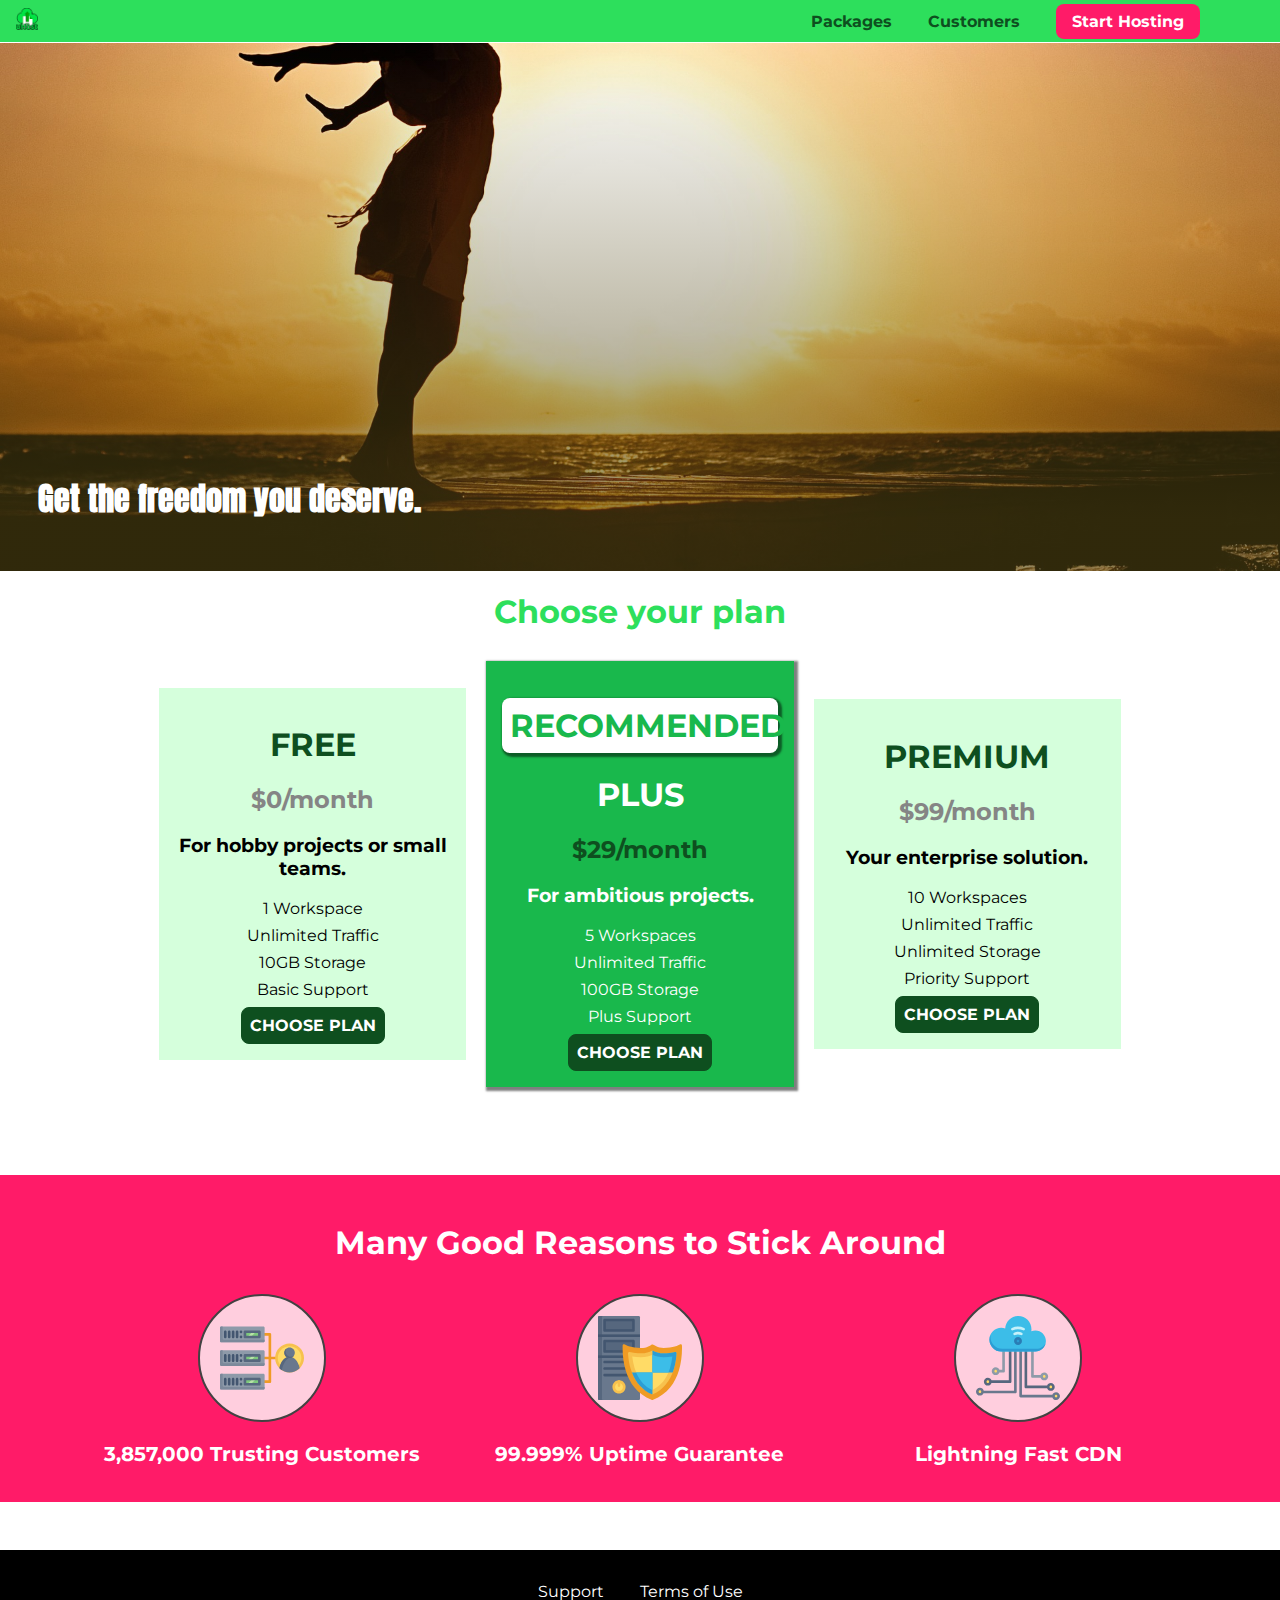
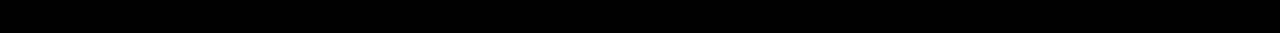
==== index.html @ 193950c3 "Adding & Styling SVGs - The Basics" ====
<!DOCTYPE html>
<html lang="en">

<head>
    <meta charset="UTF-8">
    <meta http-equiv="X-UA-Compatible" content="ie=edge">
    <title>uHost</title>
    <link rel="shortcut icon" href="favicon.png">
    <link href="https://fonts.googleapis.com/css2?family=Anton&display=swap" rel="stylesheet">
    <link href="https://fonts.googleapis.com/css2?family=Montserrat:wght@400;700&display=swap" rel="stylesheet">
    <link rel="stylesheet" href="shared.css">
    <link rel="stylesheet" href="main.css">
</head>

<body>
    <header class="main-header">
        <div>
            <a href="index.html" class="main-header__brand">
                <img src="images/uhost-icon.png" alt="uHost">
            </a>
        </div>
        <nav class="main-nav">
            <ul class="main-nav__items">
                <li class="main-nav__item">
                    <a href="packages/index.html">Packages</a>
                </li>
                <li class="main-nav__item">
                    <a href="customers/index.html">Customers</a>
                </li>
                <li class="main-nav__item main-nav__item--cta">
                    <a href="start-hosting/index.html">Start Hosting</a>
                </li>
            </ul>
        </nav>
    </header>
    <main>
        <section id="product-overview">
            <h1>Get the freedom you deserve.</h1>
        </section>
        <section id="plans">
            <h1 class="section-title">Choose your plan</h1>
            <div class="plan__list">
                <article class="plan">
                    <h1 class="plan__title">FREE</h1>
                    <h2 class="plan__price">$0/month</h2>
                    <h3>For hobby projects or small teams.</h3>
                    <ul class="plan__features">
                        <li class="plan__feature">1 Workspace</li>
                        <li class="plan__feature">Unlimited Traffic</li>
                        <li class="plan__feature">10GB Storage</li>
                        <li class="plan__feature">Basic Support</li>
                    </ul>
                    <div>
                        <button class="button">CHOOSE PLAN</button>
                    </div>
                </article class="plan">
                <article class="plan plan--highlighted">
                    <h1 class="plan__annotation">RECOMMENDED</h1>
                    <h1 class="plan__title">PLUS</h1>
                    <h2 class="plan__price">$29/month</h2>
                    <h3>For ambitious projects.</h3>
                    <ul class="plan__features">
                        <li class="plan__feature">5 Workspaces</li>
                        <li class="plan__feature">Unlimited Traffic</li>
                        <li class="plan__feature">100GB Storage</li>
                        <li class="plan__feature">Plus Support</li>
                    </ul>
                    <div>
                        <button class="button">CHOOSE PLAN</button>
                    </div>
                </article>
                <article class="plan">
                    <h1 class="plan__title">PREMIUM</h1>
                    <h2 class="plan__price">$99/month</h2>
                    <h3>Your enterprise solution.</h3>
                    <ul class="plan__features">
                        <li class="plan__feature">10 Workspaces</li>
                        <li class="plan__feature">Unlimited Traffic</li>
                        <li class="plan__feature">Unlimited Storage</li>
                        <li class="plan__feature">Priority Support</li>
                    </ul>
                    <div>
                        <button class="button">CHOOSE PLAN</button>
                    </div>
                </article>
            </div>
        </section>
        <section id="key-features">
            <h1 class="section-title">Many Good Reasons to Stick Around</h1>
            <ul class="key-feature__list">
                <li class="key-feature">
                    <div class="key-feature__image">
                        <svg viewBox="0 0 512 512">
                            <path style="fill:#F09B24;"
                                d="M344,248h-32V112c0-4.418-3.582-8-8-8h-40c-4.418,0-8,3.582-8,8s3.582,8,8,8h32v128h-32  c-4.418,0-8,3.582-8,8s3.582,8,8,8h32v128h-32c-4.418,0-8,3.582-8,8s3.582,8,8,8h40c4.418,0,8-3.582,8-8V264h32c4.418,0,8-3.582,8-8  S348.418,248,344,248z" />
                            <path style="fill:#8E9AA9;"
                                d="M264,64H8c-4.418,0-8,3.582-8,8v80c0,4.418,3.582,8,8,8h256c4.418,0,8-3.582,8-8V72  C272,67.582,268.418,64,264,64z" />
                            <path style="fill:#7C899B;"
                                d="M24,144c-4.418,0-8-3.582-8-8V64H8c-4.418,0-8,3.582-8,8v80c0,4.418,3.582,8,8,8h256  c4.418,0,8-3.582,8-8v-8H24z" />
                            <rect x="152" y="96" style="fill:#B8E3A8;" width="88" height="32" />
                            <g>
                                <polygon style="fill:#7EC97D;" points="152,96 152,128 166,128 198,96  " />
                                <polygon style="fill:#7EC97D;" points="220,96 188,128 240,128 240,96  " />
                            </g>
                            <path style="fill:#56677E;"
                                d="M240,136h-88c-4.418,0-8-3.582-8-8V96c0-4.418,3.582-8,8-8h88c4.418,0,8,3.582,8,8v32  C248,132.418,244.418,136,240,136z M160,120h72v-16h-72V120z" />
                            <g>
                                <path style="fill:#435670;"
                                    d="M32,136c-4.418,0-8-3.582-8-8V96c0-4.418,3.582-8,8-8s8,3.582,8,8v32C40,132.418,36.418,136,32,136z   " />
                                <path style="fill:#435670;"
                                    d="M56,136c-4.418,0-8-3.582-8-8V96c0-4.418,3.582-8,8-8s8,3.582,8,8v32C64,132.418,60.418,136,56,136z   " />
                                <path style="fill:#435670;"
                                    d="M80,136c-4.418,0-8-3.582-8-8V96c0-4.418,3.582-8,8-8s8,3.582,8,8v32C88,132.418,84.418,136,80,136z   " />
                                <path style="fill:#435670;"
                                    d="M104,136c-4.418,0-8-3.582-8-8V96c0-4.418,3.582-8,8-8s8,3.582,8,8v32   C112,132.418,108.418,136,104,136z" />
                                <path style="fill:#435670;"
                                    d="M128,105c-4.418,0-8-3.582-8-8v-1c0-4.418,3.582-8,8-8s8,3.582,8,8v1   C136,101.418,132.418,105,128,105z" />
                                <path style="fill:#435670;"
                                    d="M128,136c-4.418,0-8-3.582-8-8v-1c0-4.418,3.582-8,8-8s8,3.582,8,8v1   C136,132.418,132.418,136,128,136z" />
                            </g>
                            <path style="fill:#8E9AA9;"
                                d="M264,208H8c-4.418,0-8,3.582-8,8v80c0,4.418,3.582,8,8,8h256c4.418,0,8-3.582,8-8v-80  C272,211.582,268.418,208,264,208z" />
                            <path style="fill:#7C899B;"
                                d="M24,288c-4.418,0-8-3.582-8-8v-72H8c-4.418,0-8,3.582-8,8v80c0,4.418,3.582,8,8,8h256  c4.418,0,8-3.582,8-8v-8H24z" />
                            <rect x="152" y="240" style="fill:#B8E3A8;" width="88" height="32" />
                            <g>
                                <polygon style="fill:#7EC97D;" points="152,240 152,272 166,272 198,240  " />
                                <polygon style="fill:#7EC97D;" points="220,240 188,272 240,272 240,240  " />
                            </g>
                            <path style="fill:#56677E;"
                                d="M240,280h-88c-4.418,0-8-3.582-8-8v-32c0-4.418,3.582-8,8-8h88c4.418,0,8,3.582,8,8v32  C248,276.418,244.418,280,240,280z M160,264h72v-16h-72V264z" />
                            <g>
                                <path style="fill:#435670;"
                                    d="M32,280c-4.418,0-8-3.582-8-8v-32c0-4.418,3.582-8,8-8s8,3.582,8,8v32C40,276.418,36.418,280,32,280   z" />
                                <path style="fill:#435670;"
                                    d="M56,280c-4.418,0-8-3.582-8-8v-32c0-4.418,3.582-8,8-8s8,3.582,8,8v32C64,276.418,60.418,280,56,280   z" />
                                <path style="fill:#435670;"
                                    d="M80,280c-4.418,0-8-3.582-8-8v-32c0-4.418,3.582-8,8-8s8,3.582,8,8v32C88,276.418,84.418,280,80,280   z" />
                                <path style="fill:#435670;"
                                    d="M104,280c-4.418,0-8-3.582-8-8v-32c0-4.418,3.582-8,8-8s8,3.582,8,8v32   C112,276.418,108.418,280,104,280z" />
                                <path style="fill:#435670;"
                                    d="M128,249c-4.418,0-8-3.582-8-8v-1c0-4.418,3.582-8,8-8s8,3.582,8,8v1   C136,245.418,132.418,249,128,249z" />
                                <path style="fill:#435670;"
                                    d="M128,280c-4.418,0-8-3.582-8-8v-1c0-4.418,3.582-8,8-8s8,3.582,8,8v1   C136,276.418,132.418,280,128,280z" />
                            </g>
                            <path style="fill:#8E9AA9;"
                                d="M264,352H8c-4.418,0-8,3.582-8,8v80c0,4.418,3.582,8,8,8h256c4.418,0,8-3.582,8-8v-80  C272,355.582,268.418,352,264,352z" />
                            <path style="fill:#7C899B;"
                                d="M24,432c-4.418,0-8-3.582-8-8v-72H8c-4.418,0-8,3.582-8,8v80c0,4.418,3.582,8,8,8h256  c4.418,0,8-3.582,8-8v-8H24z" />
                            <rect x="152" y="384" style="fill:#B8E3A8;" width="88" height="32" />
                            <g>
                                <polygon style="fill:#7EC97D;" points="152,384 152,416 166,416 198,384  " />
                                <polygon style="fill:#7EC97D;" points="220,384 188,416 240,416 240,384  " />
                            </g>
                            <path style="fill:#56677E;"
                                d="M240,424h-88c-4.418,0-8-3.582-8-8v-32c0-4.418,3.582-8,8-8h88c4.418,0,8,3.582,8,8v32  C248,420.418,244.418,424,240,424z M160,408h72v-16h-72V408z" />
                            <g>
                                <path style="fill:#435670;"
                                    d="M32,424c-4.418,0-8-3.582-8-8v-32c0-4.418,3.582-8,8-8s8,3.582,8,8v32C40,420.418,36.418,424,32,424   z" />
                                <path style="fill:#435670;"
                                    d="M56,424c-4.418,0-8-3.582-8-8v-32c0-4.418,3.582-8,8-8s8,3.582,8,8v32C64,420.418,60.418,424,56,424   z" />
                                <path style="fill:#435670;"
                                    d="M80,424c-4.418,0-8-3.582-8-8v-32c0-4.418,3.582-8,8-8s8,3.582,8,8v32C88,420.418,84.418,424,80,424   z" />
                                <path style="fill:#435670;"
                                    d="M104,424c-4.418,0-8-3.582-8-8v-32c0-4.418,3.582-8,8-8s8,3.582,8,8v32   C112,420.418,108.418,424,104,424z" />
                                <path style="fill:#435670;"
                                    d="M128,393c-4.418,0-8-3.582-8-8v-1c0-4.418,3.582-8,8-8s8,3.582,8,8v1   C136,389.418,132.418,393,128,393z" />
                                <path style="fill:#435670;"
                                    d="M128,424c-4.418,0-8-3.582-8-8v-1c0-4.418,3.582-8,8-8s8,3.582,8,8v1   C136,420.418,132.418,424,128,424z" />
                            </g>
                            <path style="fill:#F7C14D;"
                                d="M424,168c-48.523,0-88,39.477-88,88s39.477,88,88,88s88-39.477,88-88S472.523,168,424,168z" />
                            <path style="fill:#FFDB66;"
                                d="M424,184c-39.701,0-72,32.299-72,72s32.299,72,72,72s72-32.299,72-72S463.701,184,424,184z" />
                            <path style="fill:#69788D;"
                                d="M484.893,314.16C476.393,274.588,451.922,248,424,248s-52.393,26.588-60.893,66.16  c-0.605,2.82,0.354,5.749,2.511,7.664C381.731,336.124,402.465,344,424,344s42.269-7.876,58.381-22.176  C484.539,319.909,485.498,316.98,484.893,314.16z" />
                            <path style="fill:#56677E;"
                                d="M434.053,249.171C430.768,248.403,427.411,248,424,248c-27.922,0-52.393,26.588-60.893,66.16  c-0.605,2.82,0.354,5.749,2.511,7.664c3.383,3.002,6.979,5.703,10.734,8.125C384.904,286.243,407.373,255.378,434.053,249.171z" />
                            <path style="fill:#69788D;"
                                d="M424,192c-17.645,0-32,14.355-32,32s14.355,32,32,32s32-14.355,32-32S441.645,192,424,192z" />
                            <path style="fill:#56677E;"
                                d="M432,248c-17.645,0-32-14.355-32-32c0-6.783,2.128-13.076,5.742-18.258  C397.444,203.53,392,213.138,392,224c0,17.645,14.355,32,32,32c10.862,0,20.471-5.444,26.258-13.742  C445.076,245.872,438.783,248,432,248z" />

                        </svg>
                    </div>
                    <p class="key-feature__description">3,857,000 Trusting Customers</p>
                </li>
                <li class="key-feature">
                    <div class="key-feature__image">
                        <svg viewBox="0 0 512 512">
                            <path style="fill:#69788D;"
                                d="M248,0H8C3.582,0,0,3.582,0,8v496c0,4.418,3.582,8,8,8h240c4.418,0,8-3.582,8-8V8  C256,3.582,252.418,0,248,0z" />
                            <path style="fill:#56677E;"
                                d="M24,504V8c0-4.418,3.582-8,8-8H8C3.582,0,0,3.582,0,8v496c0,4.418,3.582,8,8,8h24  C27.582,512,24,508.418,24,504z" />
                            <g>
                                <rect x="0" y="112" style="fill:#435670;" width="256" height="16" />
                                <rect x="0" y="240" style="fill:#435670;" width="256" height="16" />
                            </g>
                            <path style="fill:#F7C14D;"
                                d="M128,392c-22.056,0-40,17.944-40,40s17.944,40,40,40s40-17.944,40-40S150.056,392,128,392z" />
                            <path style="fill:#FFDB66;"
                                d="M128,408c-13.233,0-24,10.767-24,24s10.767,24,24,24s24-10.767,24-24S141.233,408,128,408z" />
                            <path style="fill:#F7C14D;"
                                d="M128,392c-2.739,0-5.414,0.278-8,0.805V424c0,4.418,3.582,8,8,8c4.418,0,8-3.582,8-8v-31.195  C133.414,392.278,130.739,392,128,392z" />
                            <g>
                                <path style="fill:#435670;"
                                    d="M216,288H40c-4.418,0-8-3.582-8-8s3.582-8,8-8h176c4.418,0,8,3.582,8,8S220.418,288,216,288z" />
                                <path style="fill:#435670;"
                                    d="M216,328H40c-4.418,0-8-3.582-8-8s3.582-8,8-8h176c4.418,0,8,3.582,8,8S220.418,328,216,328z" />
                                <path style="fill:#435670;"
                                    d="M216,368H40c-4.418,0-8-3.582-8-8s3.582-8,8-8h176c4.418,0,8,3.582,8,8S220.418,368,216,368z" />
                                <path style="fill:#435670;"
                                    d="M216,16H40c-4.418,0-8,3.582-8,8v64c0,4.418,3.582,8,8,8h176c4.418,0,8-3.582,8-8V24   C224,19.582,220.418,16,216,16z" />
                            </g>
                            <rect x="48" y="32" style="fill:#56677E;" width="160" height="48" />
                            <path style="fill:#435670;"
                                d="M216,144H40c-4.418,0-8,3.582-8,8v64c0,4.418,3.582,8,8,8h176c4.418,0,8-3.582,8-8v-64  C224,147.582,220.418,144,216,144z" />
                            <rect x="48" y="160" style="fill:#56677E;" width="160" height="48" />
                            <path style="fill:#F09B24;"
                                d="M511.747,180.237c-0.194-6.537-8.107-10.107-13.135-5.894c-5.6,4.693-42.904,21.282-98.514,21.282  c-33.45,0-64.625-20.999-64.929-21.206c-2.9-1.991-6.764-1.85-9.512,0.346c-2.677,2.135-27.201,20.86-63.793,20.86  c-55.607,0-92.914-16.589-98.515-21.282c-5.028-4.211-12.941-0.645-13.135,5.894c-1.634,54.834,4.655,105.941,18.693,151.903  c12.096,39.604,29.759,74.047,52.497,102.373c27.538,34.304,62.743,59.882,104.66,76.045c3.069,1.918,6.757,1.921,9.83,0  c41.917-16.163,77.122-41.741,104.66-76.045c22.738-28.326,40.401-62.77,52.497-102.373  C507.092,286.179,513.381,235.071,511.747,180.237z" />
                            <path style="fill:#F7C14D;"
                                d="M476.21,221.226c-1.953-1.631-4.568-2.235-7.036-1.628c-21.686,5.327-44.926,8.028-69.075,8.028  c-25.926,0-49.633-8.975-64.955-16.504c-2.307-1.134-5.016-1.091-7.284,0.116c-14.059,7.477-36.919,16.388-65.994,16.388  c-24.153,0-47.394-2.701-69.075-8.028c-5.155-1.268-10.221,2.966-9.894,8.261c2.077,33.693,7.668,65.635,16.616,94.935  c22.774,74.565,66.139,126.334,128.888,153.868c2.032,0.891,4.397,0.891,6.43,0c61.777-27.107,104.716-78.876,127.62-153.868  c8.948-29.3,14.539-61.241,16.616-94.935C479.224,225.319,478.163,222.856,476.21,221.226z" />
                            <path style="fill:#FFDB66;"
                                d="M331.609,451.727c-52.604-25.289-89.304-70.987-109.144-135.944  c-6.532-21.39-11.162-44.336-13.82-68.447c17.133,2.852,34.952,4.291,53.22,4.291c29.394,0,53.376-7.793,69.978-15.561  c17.44,7.736,41.656,15.561,68.256,15.561c18.267,0,36.085-1.439,53.219-4.291c-2.659,24.112-7.288,47.06-13.82,68.448  C419.545,381.108,383.27,426.805,331.609,451.727z" />
                            <g>
                                <path style="fill:#2C9DD4;"
                                    d="M479.066,227.858c0.157-2.539-0.903-5.002-2.856-6.633s-4.568-2.235-7.036-1.628   c-21.686,5.327-44.926,8.028-69.075,8.028c-25.926,0-49.633-8.975-64.955-16.504c-1.057-0.52-2.2-0.78-3.345-0.806l-0.072,133.351   h123.601c2.556-6.746,4.933-13.702,7.123-20.874C471.398,293.493,476.989,261.552,479.066,227.858z" />
                                <path style="fill:#2C9DD4;"
                                    d="M206.658,343.667c24.153,63.42,65.028,108.108,121.743,132.995c1.031,0.452,2.147,0.673,3.263,0.666   l0.063-133.661H206.658z" />
                            </g>
                            <g>
                                <path style="fill:#3CBDE8;"
                                    d="M439.497,315.783c6.532-21.389,11.161-44.336,13.82-68.448c-17.134,2.852-34.952,4.291-53.219,4.291   c-26.6,0-50.815-7.824-68.256-15.561l-0.116,107.601h97.758C433.179,334.807,436.524,325.518,439.497,315.783z" />
                                <path style="fill:#3CBDE8;"
                                    d="M232.523,343.667c21.144,50.298,54.363,86.56,99.087,108.06l0.117-108.06H232.523z" />
                            </g>
                        </svg>
                    </div>
                    <p class="key-feature__description">99.999% Uptime Guarantee</p>
                </li>
                <li class="key-feature">
                    <div class="key-feature__image">
                        <svg viewBox="0 0 512 512">
                            <path style="fill:#8E9AA9;"
                                d="M168,200c-4.418,0-8,3.582-8,8v120h-17.376c-3.302-9.311-12.194-16-22.624-16  c-13.234,0-24,10.767-24,24s10.766,24,24,24c10.429,0,19.321-6.689,22.624-16H168c4.418,0,8-3.582,8-8V208  C176,203.582,172.418,200,168,200z" />
                            <path style="fill:#FFDB66;"
                                d="M120,328c-4.411,0-8,3.589-8,8s3.589,8,8,8s8-3.589,8-8S124.411,328,120,328z" />
                            <path style="fill:#56677E;"
                                d="M208,200c-4.418,0-8,3.582-8,8v184H94.624C91.322,382.689,82.43,376,72,376  c-13.234,0-24,10.767-24,24s10.766,24,24,24c10.429,0,19.321-6.689,22.624-16H208c4.418,0,8-3.582,8-8V208  C216,203.582,212.418,200,208,200z" />
                            <path style="fill:#FFDB66;"
                                d="M72,392c-4.411,0-8,3.589-8,8s3.589,8,8,8s8-3.589,8-8S76.411,392,72,392z" />
                            <path style="fill:#69788D;"
                                d="M240,208c-4.418,0-8,3.582-8,8v239H47.24c-2.671-10.34-12.078-18-23.24-18c-13.234,0-24,10.767-24,24  s10.766,24,24,24c9.666,0,18.009-5.747,21.809-14H240c4.418,0,8-3.582,8-8V216C248,211.582,244.418,208,240,208z" />
                            <path style="fill:#FFDB66;"
                                d="M24,453c-4.411,0-8,3.589-8,8s3.589,8,8,8s8-3.589,8-8S28.411,453,24,453z" />
                            <path style="fill:#69788D;"
                                d="M488,464c-10.429,0-19.321,6.689-22.624,16H280V208c0-4.418-3.582-8-8-8s-8,3.582-8,8v280  c0,4.418,3.582,8,8,8h193.376c3.302,9.311,12.194,16,22.624,16c13.234,0,24-10.767,24-24S501.234,464,488,464z" />
                            <path style="fill:#FFDB66;"
                                d="M488,480c-4.411,0-8,3.589-8,8s3.589,8,8,8s8-3.589,8-8S492.411,480,488,480z" />
                            <path style="fill:#56677E;"
                                d="M456,408c-10.429,0-19.321,6.689-22.624,16H312V208c0-4.418-3.582-8-8-8s-8,3.582-8,8v224  c0,4.418,3.582,8,8,8h129.376c3.302,9.311,12.194,16,22.624,16c13.234,0,24-10.767,24-24S469.234,408,456,408z" />
                            <path style="fill:#FFDB66;"
                                d="M456,424c-4.411,0-8,3.589-8,8s3.589,8,8,8s8-3.589,8-8S460.411,424,456,424z" />
                            <path style="fill:#8E9AA9;"
                                d="M416,344c-10.429,0-19.321,6.689-22.624,16H352V208c0-4.418-3.582-8-8-8s-8,3.582-8,8v160  c0,4.418,3.582,8,8,8h49.376c3.302,9.311,12.194,16,22.624,16c13.234,0,24-10.767,24-24S429.234,344,416,344z" />
                            <path style="fill:#FFDB66;"
                                d="M416,360c-4.411,0-8,3.589-8,8s3.589,8,8,8s8-3.589,8-8S420.411,360,416,360z" />
                            <path style="fill:#3CBDE8;"
                                d="M362,88c-8.741,0-17.231,1.751-25.06,5.085C337.646,88.797,338,84.43,338,80  c0-44.112-35.888-80-80-80c-42.823,0-77.895,33.816-79.909,76.149C170.393,73.415,162.244,72,154,72c-39.701,0-72,32.299-72,72  s32.299,72,72,72h208c35.29,0,64-28.71,64-64S397.29,88,362,88z" />
                            <path style="fill:#2C9DD4;"
                                d="M368,200H160c-39.701,0-72-32.299-72-72c0-5.863,0.721-11.559,2.05-17.019  C84.918,120.88,82,132.102,82,144c0,39.701,32.299,72,72,72h208c30.389,0,55.88-21.296,62.379-49.743  C413.565,186.327,392.352,200,368,200z" />
                            <path style="fill:#2A7DB5;"
                                d="M256,128c-13.234,0-24,10.767-24,24s10.766,24,24,24c13.233,0,24-10.767,24-24S269.233,128,256,128z" />
                            <path style="fill:#2C9DD4;"
                                d="M256,144c-4.411,0-8,3.589-8,8s3.589,8,8,8c4.411,0,8-3.589,8-8S260.411,144,256,144z" />
                            <g>
                                <path style="fill:#C5F1FA;"
                                    d="M221.755,87.695c-2.994,0-5.864-1.688-7.233-4.572c-1.894-3.991-0.194-8.763,3.798-10.657   C230.157,66.849,242.834,64,256,64c13.166,0,25.844,2.849,37.68,8.466c3.992,1.895,5.692,6.666,3.798,10.657   s-6.666,5.692-10.657,3.798C277.144,82.328,266.774,80,256,80c-10.774,0-21.144,2.328-30.821,6.921   C224.072,87.446,222.904,87.695,221.755,87.695z" />
                                <path style="fill:#C5F1FA;"
                                    d="M276.545,116.618c-1.148,0-2.316-0.249-3.424-0.774C267.745,113.293,261.985,112,256,112   c-5.985,0-11.745,1.293-17.121,3.844c-3.991,1.895-8.763,0.192-10.657-3.798c-1.894-3.992-0.193-8.764,3.798-10.657   C239.557,97.813,247.625,96,256,96c8.376,0,16.444,1.813,23.98,5.389c3.991,1.894,5.692,6.665,3.798,10.657   C282.41,114.93,279.539,116.618,276.545,116.618z" />
                            </g>
                        </svg>
                    </div>
                    <p class="key-feature__description">Lightning Fast CDN</p>
                </li>
            </ul>
        </section>
    </main>
    <footer class="main-footer">
        <nav>
            <ul class="main-footer__links">
                <li class="main-footer__link">
                    <a href="#">Support</a>
                </li>
                <li class="main-footer__link">
                    <a href="#">Terms of Use</a>
                </li>
            </ul>
        </nav>
    </footer>
</body>

</html>
---- shared.css ----
* {
    box-sizing: border-box;
}

body {
    font-family: 'Montserrat', sans-serif;
    margin: 0;
}

.main-header {
    width: 100%;
    position: fixed;
    top: 0;
    left: 0;
    background: #2ddf5c;
    padding: 8px 16px;
    z-index: 1;
}

.main-header>div {
    display: inline-block;
    vertical-align: middle;
}

.main-header__brand {
    color: #0e4f1f;
    text-decoration: none;
    font-weight: bold;
    font-size: 22px;
    height: 22px;
    /* width: 20px; */
    display: inline-block;
}

.main-header__brand img {
    height: 100%;
    /* width: 100%; */
    /* margin-top: -5px; */
}

.main-nav {
    display: inline-block;
    text-align: right;
    width: calc(100% - 74px);
    vertical-align: middle;
}

.main-nav__items {
    margin: 0;
    padding: 0;
    list-style: none;
}

.main-nav__item {
    display: inline-block;
    margin: 0 16px;
}

.main-nav__item a {
    text-decoration: none;
    color: #0e4f1f;
    font-weight: bold;
    padding: 3px 0;
}

.main-nav__item a:hover,
.main-nav__item a:active {
    color: white;
    border-bottom: 5px solid white;
}

.main-nav__item--cta a {
    color: white;
    background: #ff1b68;
    padding: 8px 16px;
    border-radius: 8px;
}

.main-nav__item--cta a:hover,
.main-nav__item--cta a:active {
    color: #ff1b68;
    background: white;
    border: none;
}

.main-footer {
    background: black;
    padding: 32px;
    margin-top: 48px;
}

.main-footer__links {
    list-style: none;
    margin: 0;
    padding: 0;
    text-align: center;
}

.main-footer__link {
    display: inline-block;
    margin: 0 16px;
}

.main-footer__link a {
    color: white;
    text-decoration: none;
}

.main-footer__link a:hover,
.main-footer__link a:active {
    color: #ccc;

}


.button {
    background: #0e4f1f;
    color: white;
    font: inherit;
    border: 1.5px solid #0e4f1f;
    padding: 8px;
    border-radius: 8px;
    font-weight: bold;
    cursor: pointer;
}

.button:hover,
.button:active {
    background: white;
    color: #0e4f1f;
}

.button:focus {
    outline: none;
}
---- main.css ----
#product-overview {
    background: linear-gradient(to top, rgba(80, 68, 18, 0.6) 10%, transparent), url(images/freedom.jpg) left 10% bottom 20%/cover no-repeat border-box, #ff1b68;
    /* background-image: url("freedom.jpg") left 10% bottom 20%/cover;
    background-size: cover;
    background-position: left 10% bottom 20%; */
    /* background-repeat: no-repeat;
    background-origin: border-box;
    background-clip: border-box; */
    /* background-image: linear-gradient(180deg, red 70%, blue 60%, rgba(0,0,0,0.5)); */
    /* background-image: radial-gradient(circle 20px at 20% 50%, red, blue, green); */
    width: 100%;
    height: 528px;
    padding: 10px;
    margin-top: 43px;
    position: relative;
}

.section-title {
    color: #2ddf5c;
    text-align: center;
}

#product-overview h1 {
    color: white;
    font-family: 'Anton', sans-serif;
    position: absolute;
    bottom: 5%;
    left: 3%;
}

.plan__list {
    width: 80%;
    margin: auto;
    text-align: center;
}

.plan {
    background: #d5ffdc;
    text-align: center;
    padding: 16px;
    margin: 8px;
    display: inline-block;
    width: 30%;
    vertical-align: middle;
}

.plan--highlighted {
    background: #19b84c;
    color: white;
    box-shadow: 2px 2px 2px 2px rgba(0, 0, 0, 0.5);
}

.plan__annotation {
    background: white;
    color: #19b84c;
    padding: 8px;
    box-shadow: 2px 2px 2px 2px rgba(0, 0, 0, 0.5);
    border-radius: 8px;
}

.plan__title {
    color: #0e4f1f;
}

.plan__price {
    color: #858585;
}

.plan--highlighted .plan__title {
    color: white;
}

.plan--highlighted .plan__price {
    color: #0e4f1f;
}

.plan__features {
    list-style: none;
    margin: 0;
    padding: 0;
}

.plan__feature {
    margin: 8px 0;
}

#key-features {
    background: #ff1b68;
    margin-top: 80px;
    padding: 16px;
}

#key-features .section-title {
    color: white;
    margin: 32px;
}

.key-feature__list {
    list-style: none;
    margin: 0;
    padding: 0;
    text-align: center;
}

.key-feature {
    display: inline-block;
    width: 30%;
    vertical-align: top;
}

.key-feature__image {
    background: #ffcede;
    width: 128px;
    height: 128px;
    border: 2px solid #424242;
    border-radius: 50%;
    margin: 0 auto;
    padding: 20px;
}

.key-feature__description {
    text-align: center;
    font-weight: bold;
    color: white;
    font-size: 20px;
}
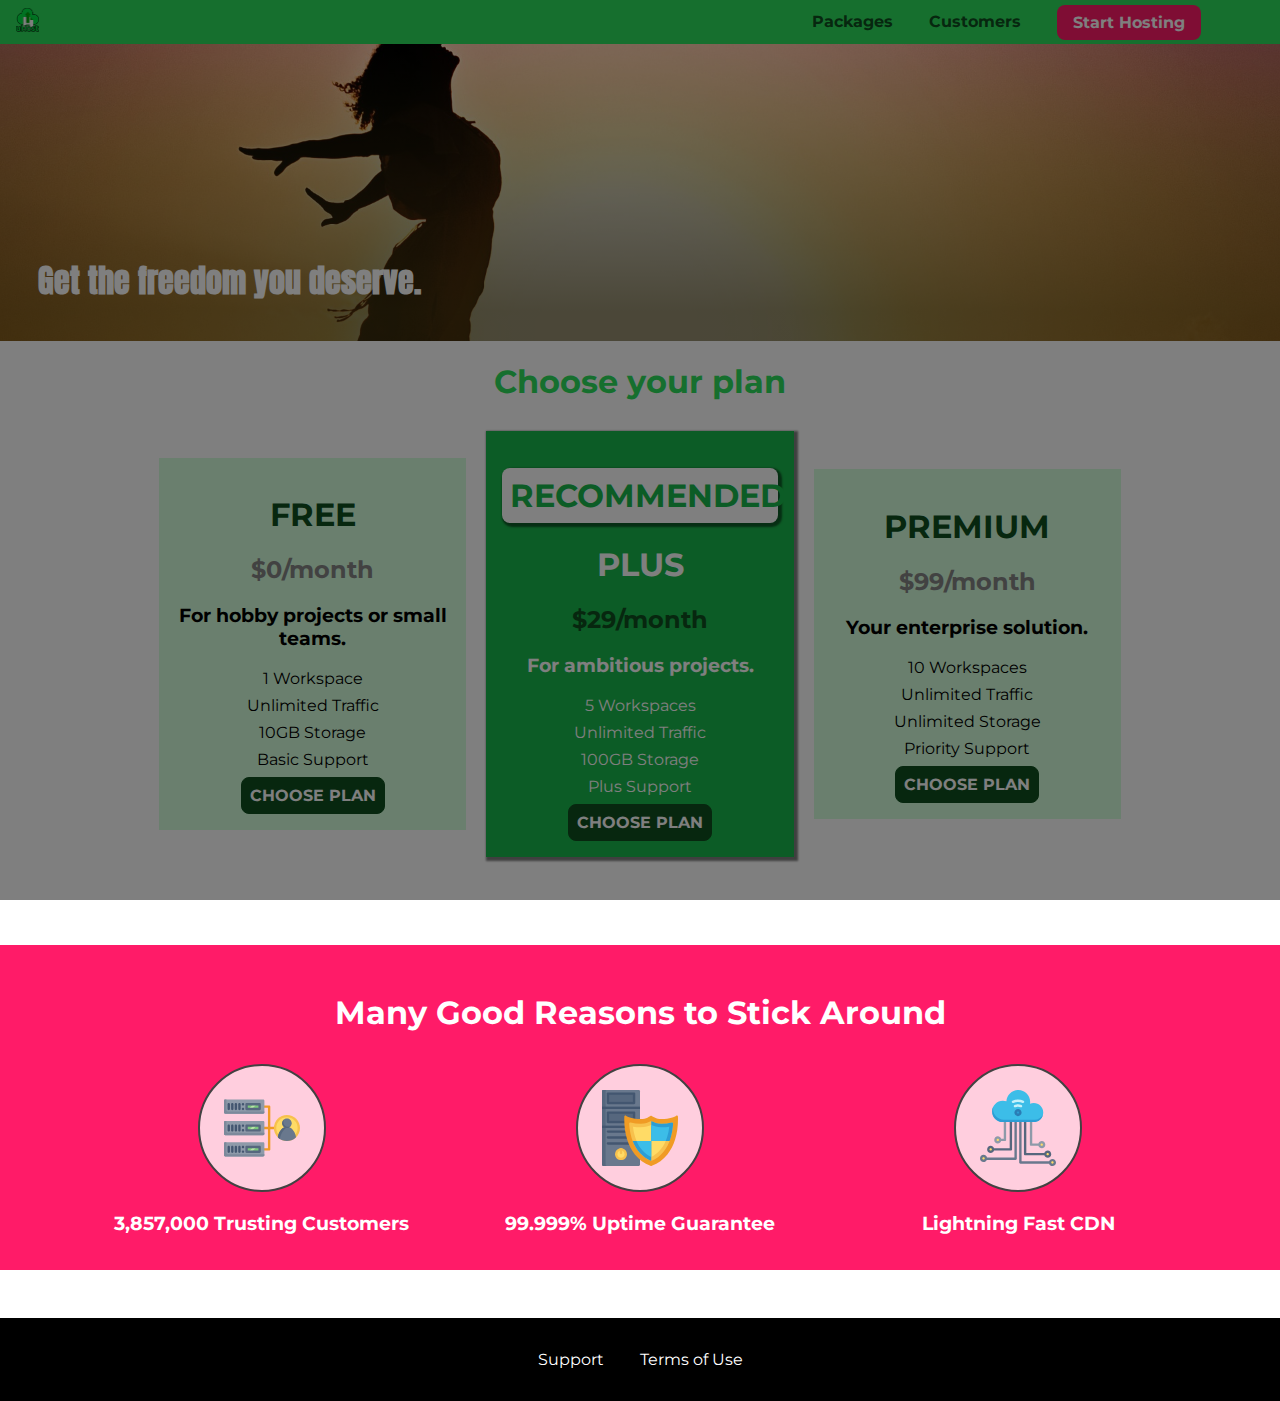
==== commit a4c9e224: "Selecting & Manipulating Styles with JavaScript" ====
--- a/index.html
+++ b/index.html
@@ -13,6 +13,7 @@
 </head>
 
 <body>
+    <div class="backdrop"></div>
     <header class="main-header">
         <div>
             <a href="index.html" class="main-header__brand">
@@ -298,6 +299,7 @@
             </ul>
         </nav>
     </footer>
+    <script src="shared.js"></script>
 </body>
 
 </html>--- a/shared.css
+++ b/shared.css
@@ -7,13 +7,24 @@
     margin: 0;
 }
 
+.backdrop {
+    position: fixed;
+    display: none;
+    top: 0;
+    left: 0;
+    z-index: 100;
+    width: 100vw;
+    height: 100vh;
+    background: rgba(0, 0, 0, 0.5);
+}
+
 .main-header {
     width: 100%;
     position: fixed;
     top: 0;
     left: 0;
     background: #2ddf5c;
-    padding: 8px 16px;
+    padding: 0.5rem 1rem;
     z-index: 1;
 }
 
@@ -26,8 +37,8 @@
     color: #0e4f1f;
     text-decoration: none;
     font-weight: bold;
-    font-size: 22px;
-    height: 22px;
+    font-size: 1.5rem;
+    height: 1.5rem;
     /* width: 20px; */
     display: inline-block;
 }
@@ -35,7 +46,6 @@
 .main-header__brand img {
     height: 100%;
     /* width: 100%; */
-    /* margin-top: -5px; */
 }
 
 .main-nav {
@@ -53,14 +63,14 @@
 
 .main-nav__item {
     display: inline-block;
-    margin: 0 16px;
+    margin: 0 1rem;
 }
 
 .main-nav__item a {
     text-decoration: none;
     color: #0e4f1f;
     font-weight: bold;
-    padding: 3px 0;
+    padding: 0.2rem 0;
 }
 
 .main-nav__item a:hover,
@@ -72,7 +82,7 @@
 .main-nav__item--cta a {
     color: white;
     background: #ff1b68;
-    padding: 8px 16px;
+    padding: 0.5rem 1rem;
     border-radius: 8px;
 }
 
@@ -85,8 +95,8 @@
 
 .main-footer {
     background: black;
-    padding: 32px;
-    margin-top: 48px;
+    padding: 2rem;
+    margin-top: 3rem;
 }
 
 .main-footer__links {
@@ -98,7 +108,7 @@
 
 .main-footer__link {
     display: inline-block;
-    margin: 0 16px;
+    margin: 0 1rem;
 }
 
 .main-footer__link a {
@@ -109,16 +119,14 @@
 .main-footer__link a:hover,
 .main-footer__link a:active {
     color: #ccc;
-
 }
-
 
 .button {
     background: #0e4f1f;
     color: white;
     font: inherit;
     border: 1.5px solid #0e4f1f;
-    padding: 8px;
+    padding: 0.5rem;
     border-radius: 8px;
     font-weight: bold;
     cursor: pointer;
--- a/main.css
+++ b/main.css
@@ -1,126 +1,181 @@
 #product-overview {
-    background: linear-gradient(to top, rgba(80, 68, 18, 0.6) 10%, transparent), url(images/freedom.jpg) left 10% bottom 20%/cover no-repeat border-box, #ff1b68;
-    /* background-image: url("freedom.jpg") left 10% bottom 20%/cover;
-    background-size: cover;
-    background-position: left 10% bottom 20%; */
-    /* background-repeat: no-repeat;
-    background-origin: border-box;
-    background-clip: border-box; */
-    /* background-image: linear-gradient(180deg, red 70%, blue 60%, rgba(0,0,0,0.5)); */
-    /* background-image: radial-gradient(circle 20px at 20% 50%, red, blue, green); */
-    width: 100%;
-    height: 528px;
-    padding: 10px;
-    margin-top: 43px;
-    position: relative;
+  background: linear-gradient(to top, rgba(80, 68, 18, 0.6) 10%, transparent),
+    url("images/freedom.jpg") left 10% bottom 70%/cover no-repeat border-box,
+    #ff1b68;
+  /* background-image: url("freedom.jpg");
+      background-size: cover;
+      background-position: left 10% bottom 20%; */
+  /* background-repeat: no-repeat;
+      background-origin: border-box;
+      background-clip: border-box; */
+  /* background-image: linear-gradient(180deg, red 70%, blue 60%, rgba(0,0,0,0.5)); */
+  /* background-image: radial-gradient(ellipse farthest-corner at 20% 50%, red, blue 70%, green); */
+  width: 100vw;
+  height: 33vh;
+  margin-top: 2.75rem;
+  /* border: 5px dashed red; */
+  position: relative;
 }
 
 .section-title {
-    color: #2ddf5c;
-    text-align: center;
+  color: #2ddf5c;
+  text-align: center;
 }
 
 #product-overview h1 {
-    color: white;
-    font-family: 'Anton', sans-serif;
-    position: absolute;
-    bottom: 5%;
-    left: 3%;
+  color: white;
+  font-family: "Anton", sans-serif;
+  position: absolute;
+  bottom: 5%;
+  left: 3%;
 }
 
 .plan__list {
-    width: 80%;
-    margin: auto;
-    text-align: center;
+  width: 80%;
+  margin: auto;
+  text-align: center;
 }
 
 .plan {
-    background: #d5ffdc;
-    text-align: center;
-    padding: 16px;
-    margin: 8px;
-    display: inline-block;
-    width: 30%;
-    vertical-align: middle;
+  background: #d5ffdc;
+  text-align: center;
+  padding: 1rem;
+  margin: 0.5rem;
+  display: inline-block;
+  width: 30%;
+  vertical-align: middle;
 }
 
 .plan--highlighted {
-    background: #19b84c;
-    color: white;
-    box-shadow: 2px 2px 2px 2px rgba(0, 0, 0, 0.5);
+  background: #19b84c;
+  color: white;
+  box-shadow: 2px 2px 2px 2px rgba(0, 0, 0, 0.5);
 }
 
 .plan__annotation {
-    background: white;
-    color: #19b84c;
-    padding: 8px;
-    box-shadow: 2px 2px 2px 2px rgba(0, 0, 0, 0.5);
-    border-radius: 8px;
+  background: white;
+  color: #19b84c;
+  padding: 0.5rem;
+  box-shadow: 2px 2px 2px 2px rgba(0, 0, 0, 0.5);
+  border-radius: 8px;
 }
 
 .plan__title {
-    color: #0e4f1f;
+  color: #0e4f1f;
 }
 
 .plan__price {
-    color: #858585;
+  color: #858585;
 }
 
 .plan--highlighted .plan__title {
-    color: white;
+  color: white;
 }
 
 .plan--highlighted .plan__price {
-    color: #0e4f1f;
+  color: #0e4f1f;
 }
 
 .plan__features {
-    list-style: none;
-    margin: 0;
-    padding: 0;
+  list-style: none;
+  margin: 0;
+  padding: 0;
 }
 
 .plan__feature {
-    margin: 8px 0;
+  margin: 0.5rem 0;
 }
 
 #key-features {
-    background: #ff1b68;
-    margin-top: 80px;
-    padding: 16px;
+  background: #ff1b68;
+  margin-top: 5rem;
+  padding: 1rem;
 }
 
 #key-features .section-title {
-    color: white;
-    margin: 32px;
+  color: white;
+  margin: 2rem;
 }
 
 .key-feature__list {
-    list-style: none;
-    margin: 0;
-    padding: 0;
-    text-align: center;
+  list-style: none;
+  margin: 0;
+  padding: 0;
+  text-align: center;
 }
 
 .key-feature {
-    display: inline-block;
-    width: 30%;
-    vertical-align: top;
+  display: inline-block;
+  width: 30%;
+  vertical-align: top;
 }
 
 .key-feature__image {
-    background: #ffcede;
-    width: 128px;
-    height: 128px;
-    border: 2px solid #424242;
-    border-radius: 50%;
-    margin: 0 auto;
-    padding: 20px;
+  background: #ffcede;
+  width: 128px;
+  height: 128px;
+  border: 2px solid #424242;
+  border-radius: 50%;
+  margin: auto;
+  padding: 1.5rem;
 }
 
 .key-feature__description {
-    text-align: center;
-    font-weight: bold;
-    color: white;
-    font-size: 20px;
+  text-align: center;
+  font-weight: bold;
+  color: white;
+  font-size: 1.2rem;
+}
+
+/* h1 {
+      font-family: sans-serif;
+  } */
+
+.modal {
+  position: fixed;
+  display: none;
+  z-index: 200;
+  top: 20%;
+  left: 30%;
+  width: 40%;
+  background: white;
+  padding: 1rem;
+  border: 1px solid #ccc;
+  box-shadow: 1px 1px 1px rgba(0, 0, 0, 0.5);
+}
+
+.modal__title {
+  text-align: center;
+  margin: 0 0 1rem 0;
+}
+
+.modal__actions {
+  text-align: center;
+}
+
+.modal__action {
+  border: 1px solid #0e4f1f;
+  background: #0e4f1f;
+  text-decoration: none;
+  color: white;
+  font: inherit;
+  padding: 0.5rem 1rem;
+  cursor: pointer;
+}
+
+.modal__action:hover,
+.modal__action:active {
+  background: #2ddf5c;
+  border-color: #2ddf5c;
+}
+
+.modal__action--negative {
+  background: red;
+  border-color: red;
+}
+
+.modal__action--negative:hover,
+.modal__action--negative:active {
+  background: #ff5454;
+  border-color: #ff5454;
 }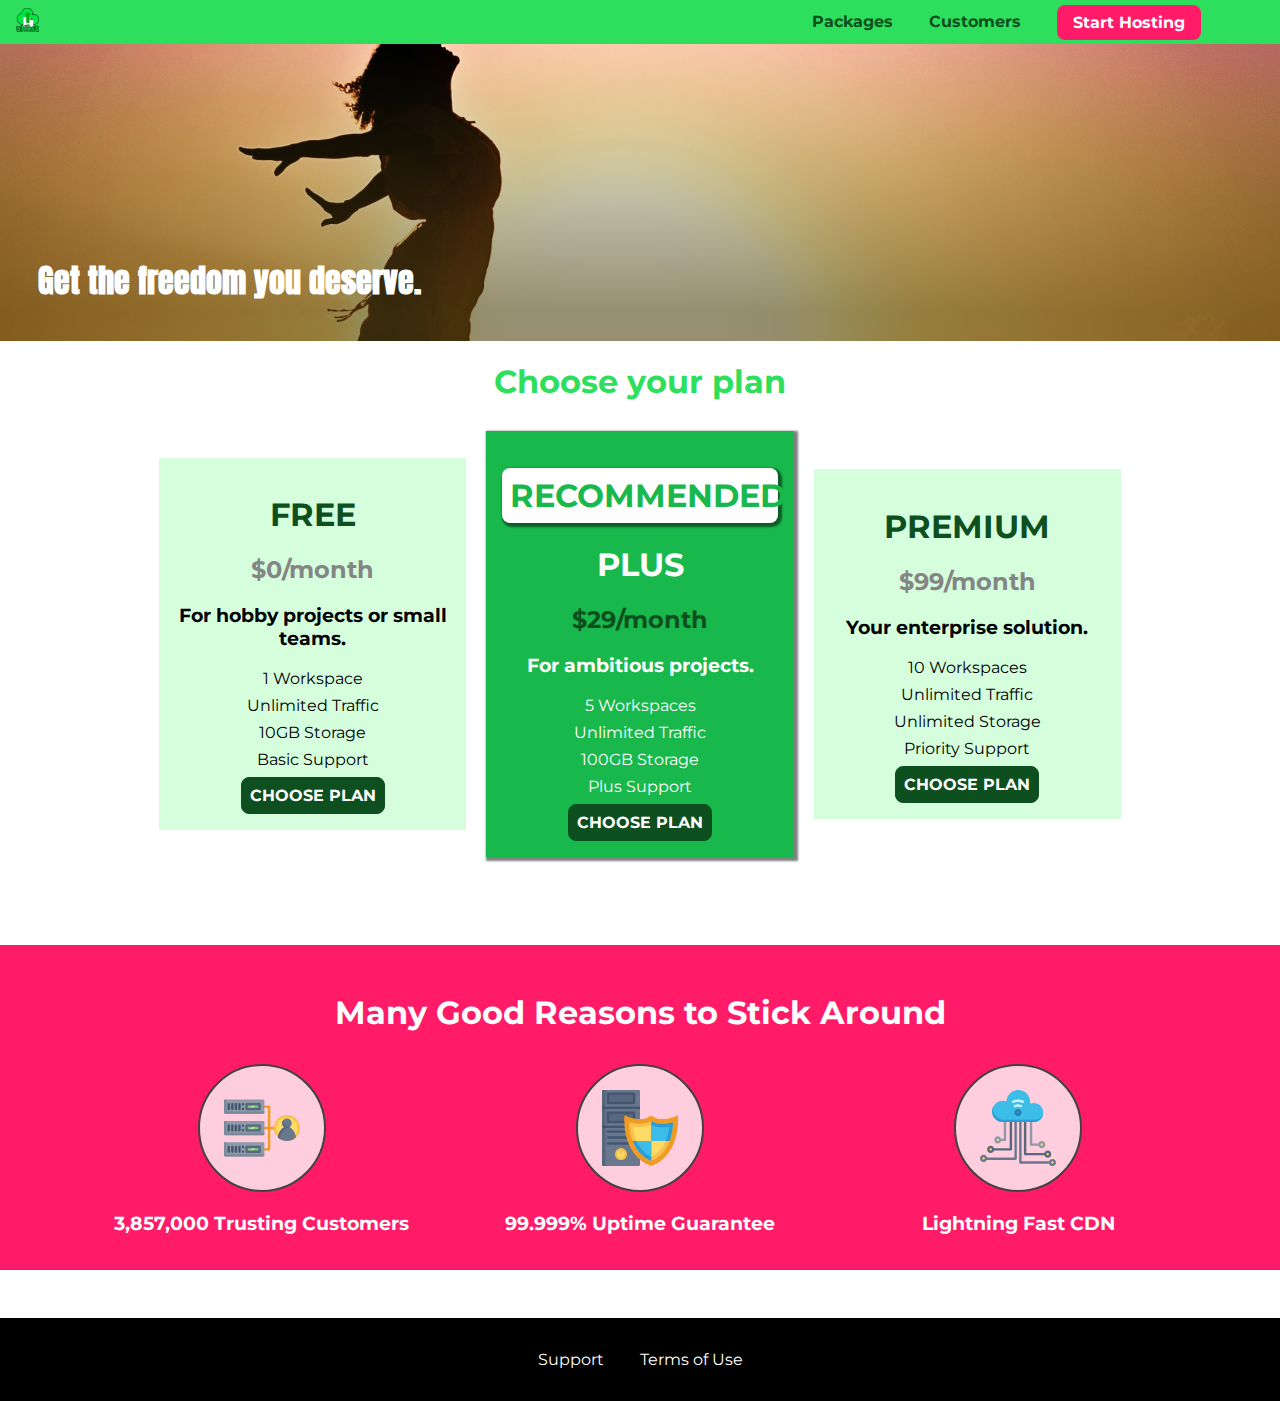
==== commit 1e8e46be: "Adding an Event Listener" ====
--- a/index.html
+++ b/index.html
@@ -14,6 +14,13 @@
 
 <body>
     <div class="backdrop"></div>
+    <div class="modal">
+        <h1 class="modal__title">Do you want to continue?</h1>
+        <div class="modal__actions">
+            <a href="start-hosting/index.html" class="modal__action">Yes!</a>
+            <button class="modal__action modal__action--negative" type="button">No!</button>
+        </div>
+    </div>
     <header class="main-header">
         <div>
             <a href="index.html" class="main-header__brand">
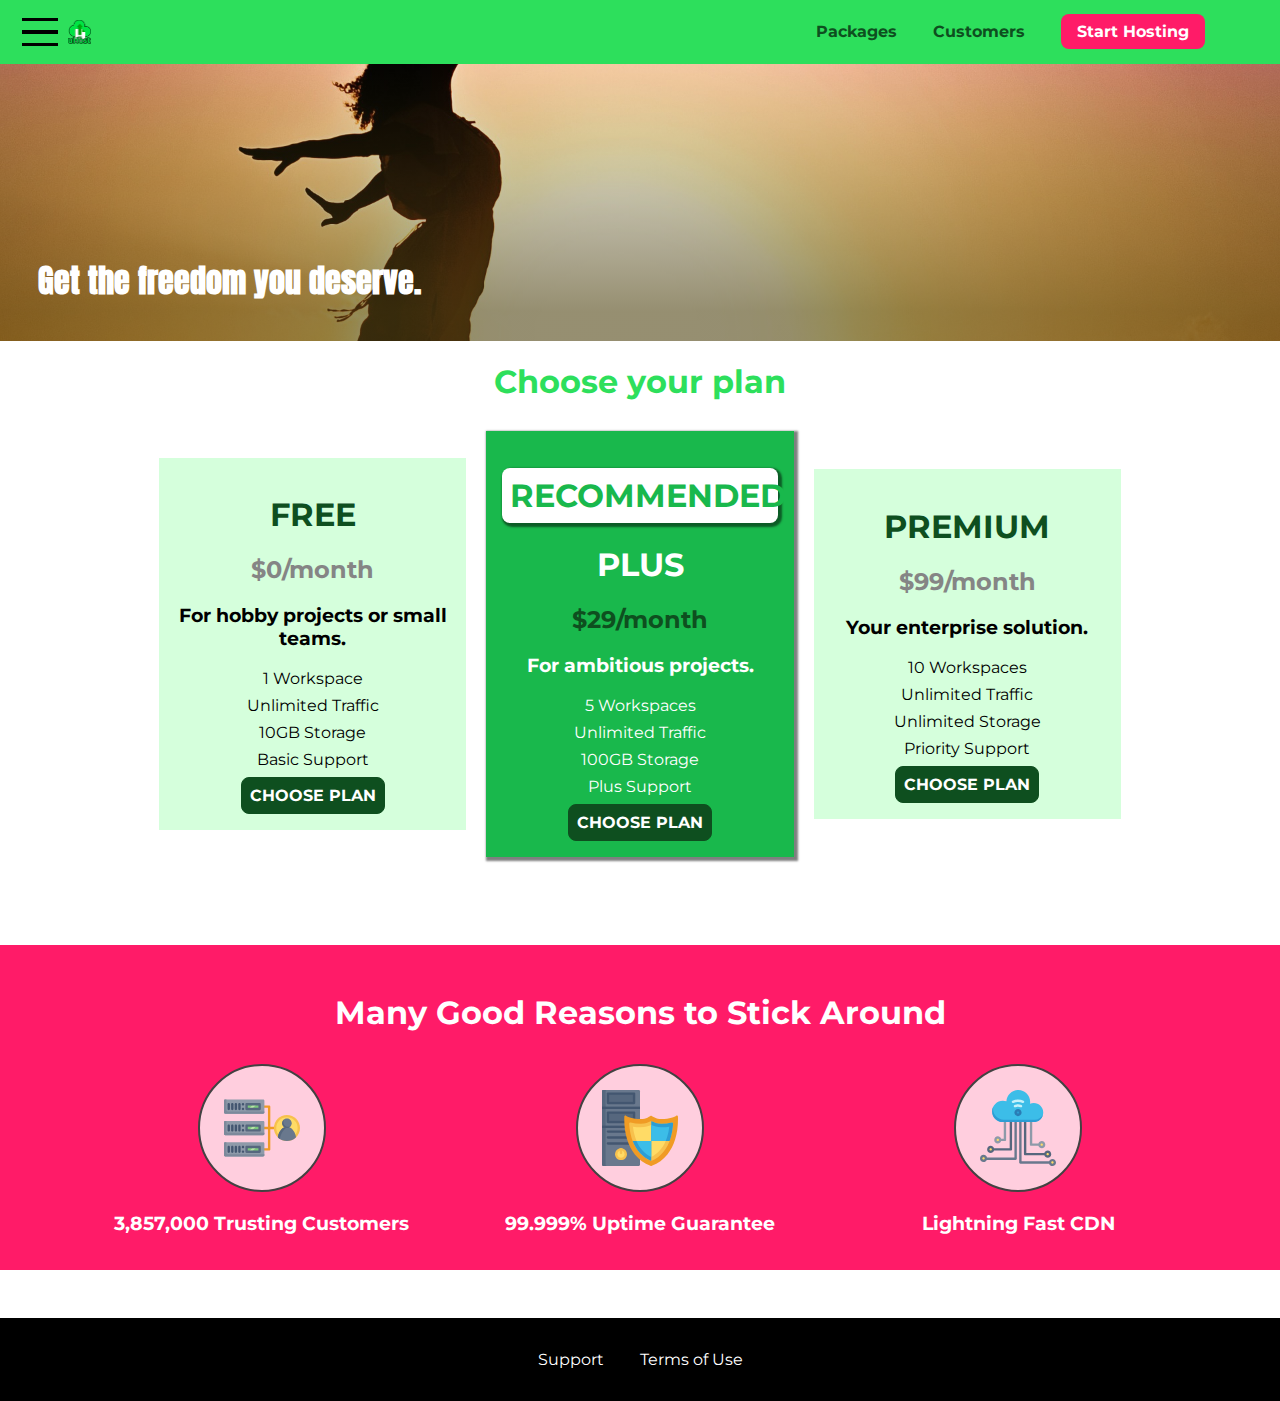
==== commit 64c5ed53: "Adding a Side Navigation Bar" ====
--- a/index.html
+++ b/index.html
@@ -23,6 +23,11 @@
     </div>
     <header class="main-header">
         <div>
+            <button class="toggle-button">
+                <span class="toggle-button__bar"></span>
+                <span class="toggle-button__bar"></span>
+                <span class="toggle-button__bar"></span>
+            </button>
             <a href="index.html" class="main-header__brand">
                 <img src="images/uhost-icon.png" alt="uHost">
             </a>
@@ -41,6 +46,19 @@
             </ul>
         </nav>
     </header>
+    <nav class="mobile-nav">
+        <ul class="mobile-nav__items">
+            <li class="mobile-nav__item">
+                <a href="packages/index.html">Packages</a>
+            </li>
+            <li class="mobile-nav__item">
+                <a href="customers/index.html">Customers</a>
+            </li>
+            <li class="mobile-nav__item mobile-nav__item--cta">
+                <a href="start-hosting/index.html">Start Hosting</a>
+            </li>
+        </ul>
+    </nav>
     <main>
         <section id="product-overview">
             <h1>Get the freedom you deserve.</h1>
--- a/shared.css
+++ b/shared.css
@@ -33,6 +33,28 @@
     vertical-align: middle;
 }
 
+.toggle-button {
+    width: 3rem;
+    background: transparent;
+    border: none;
+    cursor: pointer;
+    padding-top: 0;
+    padding-bottom: 0;
+    vertical-align: middle;
+}
+
+.toggle-button:focus {
+    outline: none;
+}
+
+.toggle-button__bar {
+    width: 100%;
+    height: 0.2rem;
+    background: black;
+    display: block;
+    margin: 0.6rem 0;
+}
+
 .main-header__brand {
     color: #0e4f1f;
     text-decoration: none;
@@ -41,6 +63,7 @@
     height: 1.5rem;
     /* width: 20px; */
     display: inline-block;
+    vertical-align: middle;
 }
 
 .main-header__brand img {
@@ -51,7 +74,7 @@
 .main-nav {
     display: inline-block;
     text-align: right;
-    width: calc(100% - 74px);
+    width: calc(100% - 122px);
     vertical-align: middle;
 }
 
@@ -66,7 +89,8 @@
     margin: 0 1rem;
 }
 
-.main-nav__item a {
+.main-nav__item a,
+.mobile-nav__item a {
     text-decoration: none;
     color: #0e4f1f;
     font-weight: bold;
@@ -79,7 +103,8 @@
     border-bottom: 5px solid white;
 }
 
-.main-nav__item--cta a {
+.main-nav__item--cta a,
+.mobile-nav__item--cta a {
     color: white;
     background: #ff1b68;
     padding: 0.5rem 1rem;
@@ -87,7 +112,9 @@
 }
 
 .main-nav__item--cta a:hover,
-.main-nav__item--cta a:active {
+.main-nav__item--cta a:active,
+.mobile-nav__item--cta a:hover,
+.mobile-nav__item--cta a:active {
     color: #ff1b68;
     background: white;
     border: none;
@@ -121,6 +148,34 @@
     color: #ccc;
 }
 
+.mobile-nav {
+    display: none;
+    position: fixed;
+    z-index: 101;
+    top: 0;
+    left: 0;
+    background: white;
+    width: 80%;
+    height: 100vh;
+}
+
+.mobile-nav__items {
+    width: 90%;
+    height: 100%;
+    list-style: none;
+    margin: 10% auto;
+    padding: 0;
+    text-align: center;
+}
+
+.mobile-nav__item {
+    margin: 1rem 0;
+}
+
+.mobile-nav__item a {
+    font-size: 1.5rem;
+}
+
 .button {
     background: #0e4f1f;
     color: white;
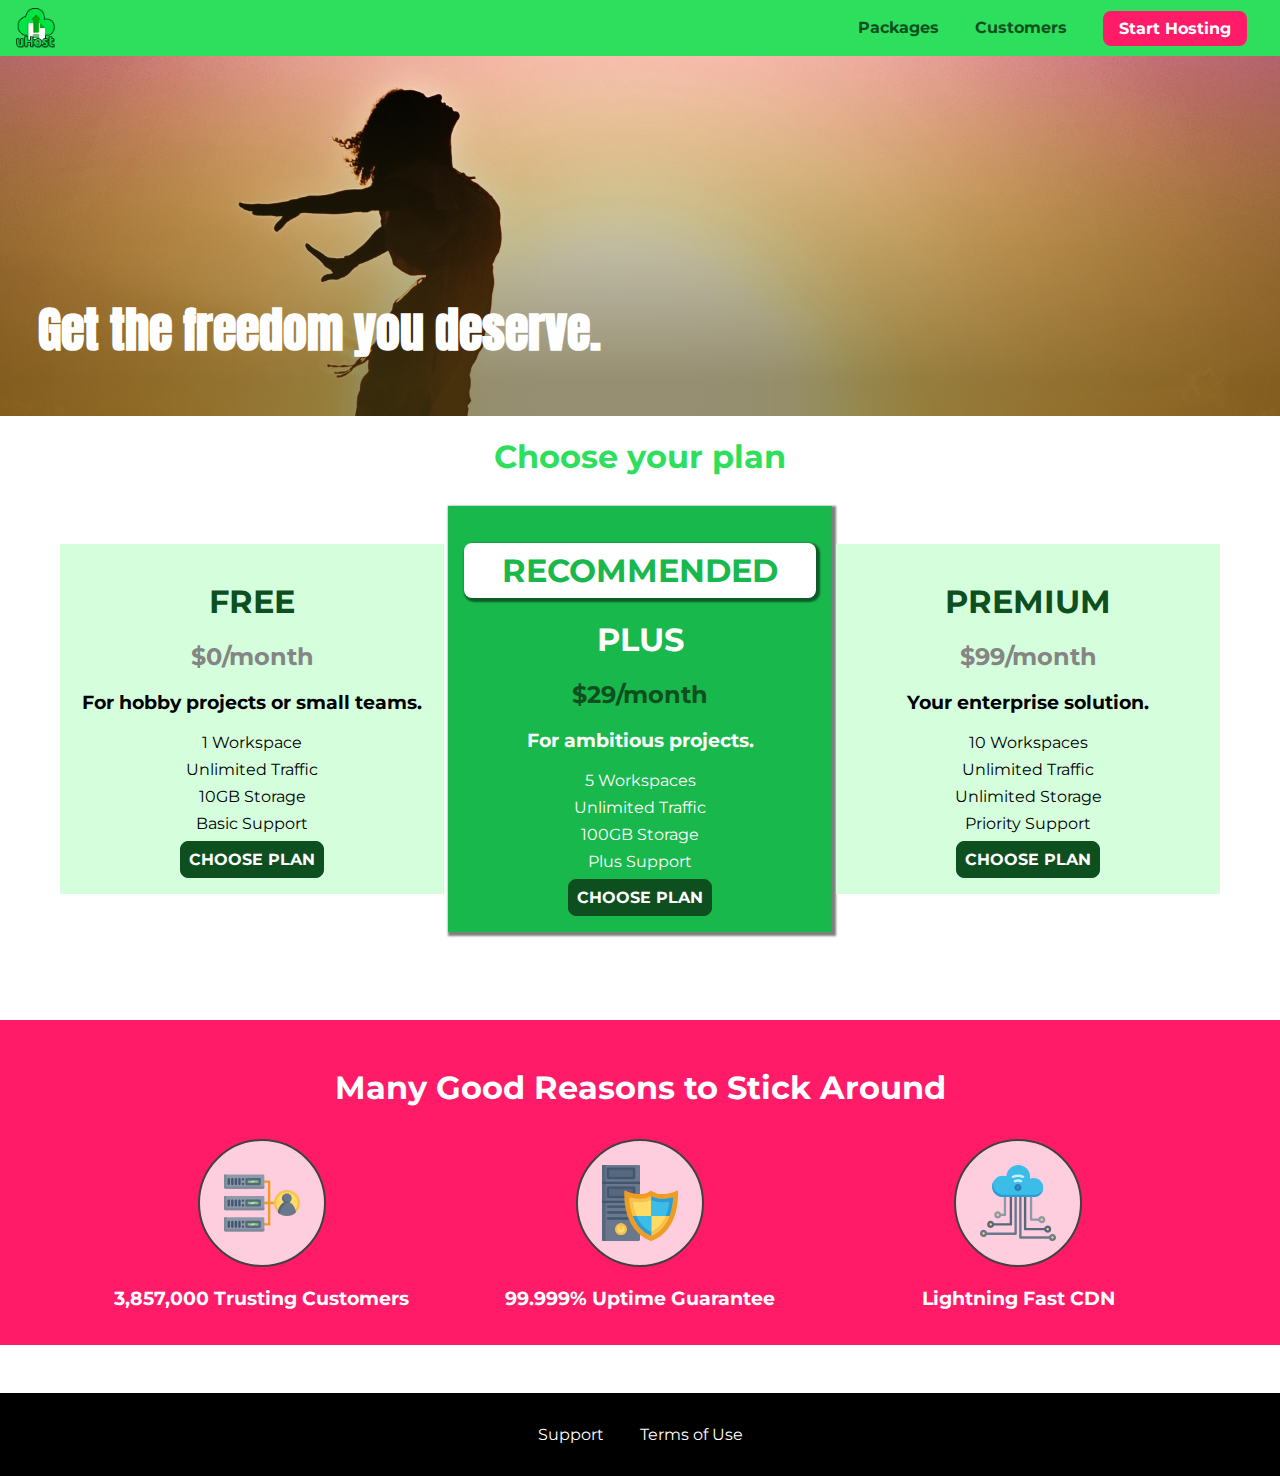
==== commit 571ec3fe: "Working with Google Fonts" ====
--- a/index.html
+++ b/index.html
@@ -4,10 +4,9 @@
 <head>
     <meta charset="UTF-8">
     <meta http-equiv="X-UA-Compatible" content="ie=edge">
+    <meta name="viewport" content="width=device-width, initial scale=1.0">
     <title>uHost</title>
     <link rel="shortcut icon" href="favicon.png">
-    <link href="https://fonts.googleapis.com/css2?family=Anton&display=swap" rel="stylesheet">
-    <link href="https://fonts.googleapis.com/css2?family=Montserrat:wght@400;700&display=swap" rel="stylesheet">
     <link rel="stylesheet" href="shared.css">
     <link rel="stylesheet" href="main.css">
 </head>
--- a/shared.css
+++ b/shared.css
@@ -1,3 +1,7 @@
+@import url('https://fonts.googleapis.com/css2?family=Roboto&display=swap');
+@import url('https://fonts.googleapis.com/css2?family=Anton&display=swap');
+@import url('https://fonts.googleapis.com/css2?family=Montserrat:wght@400;700&display=swap');
+
 * {
     box-sizing: border-box;
 }
@@ -5,6 +9,11 @@
 body {
     font-family: 'Montserrat', sans-serif;
     margin: 0;
+}
+
+main {
+    min-height: calc(100vh - 3.5rem - 8rem);
+    margin-top: 3.5rem;
 }
 
 .backdrop {
@@ -59,8 +68,7 @@
     color: #0e4f1f;
     text-decoration: none;
     font-weight: bold;
-    font-size: 1.5rem;
-    height: 1.5rem;
+    height: 2.5rem;
     /* width: 20px; */
     display: inline-block;
     vertical-align: middle;
@@ -72,10 +80,7 @@
 }
 
 .main-nav {
-    display: inline-block;
-    text-align: right;
-    width: calc(100% - 122px);
-    vertical-align: middle;
+    display: none;
 }
 
 .main-nav__items {
@@ -120,6 +125,19 @@
     border: none;
 }
 
+@media (min-width: 40rem) {
+    .toggle-button {
+        display: none;
+    }
+
+    .main-nav {
+        display: inline-block;
+        text-align: right;
+        width: calc(100% - 44px);
+        vertical-align: middle;
+    }
+}
+
 .main-footer {
     background: black;
     padding: 2rem;
@@ -134,8 +152,8 @@
 }
 
 .main-footer__link {
-    display: inline-block;
-    margin: 0 1rem;
+    display: block;
+    margin: 1rem;
 }
 
 .main-footer__link a {
@@ -195,4 +213,22 @@
 
 .button:focus {
     outline: none;
+}
+
+.button[disabled] {
+    cursor: not-allowed;
+    border: #a1a1a1;
+    background: #ccc;
+    color: #a1a1a1;
+}
+
+.open {
+    display: block !important;
+}
+
+@media (min-width: 40rem) {
+    .main-footer__link {
+        display: inline-block;
+        margin: 0 1rem;
+    }
 }--- a/main.css
+++ b/main.css
@@ -1,6 +1,6 @@
 #product-overview {
   background: linear-gradient(to top, rgba(80, 68, 18, 0.6) 10%, transparent),
-    url("images/freedom.jpg") left 10% bottom 70%/cover no-repeat border-box,
+    url("images/freedom.jpg") center/cover no-repeat border-box,
     #ff1b68;
   /* background-image: url("freedom.jpg");
       background-size: cover;
@@ -12,14 +12,8 @@
   /* background-image: radial-gradient(ellipse farthest-corner at 20% 50%, red, blue 70%, green); */
   width: 100vw;
   height: 33vh;
-  margin-top: 2.75rem;
   /* border: 5px dashed red; */
   position: relative;
-}
-
-.section-title {
-  color: #2ddf5c;
-  text-align: center;
 }
 
 #product-overview h1 {
@@ -28,11 +22,23 @@
   position: absolute;
   bottom: 5%;
   left: 3%;
-}
-
-.plan__list {
-  width: 80%;
-  margin: auto;
+  font-size: 1.6rem;
+}
+
+@media (min-width: 40rem) and (min-height: 40rem) {
+  #product-overview {
+    height: 40vh;
+    background-position: 50% 25%;
+  }
+
+
+  #product-overview h1 {
+    font-size: 3rem;
+  }
+}
+
+.section-title {
+  color: #2ddf5c;
   text-align: center;
 }
 
@@ -40,16 +46,14 @@
   background: #d5ffdc;
   text-align: center;
   padding: 1rem;
-  margin: 0.5rem;
-  display: inline-block;
-  width: 30%;
-  vertical-align: middle;
+  margin: 0.5rem 0;
+  width: 100%;
 }
 
 .plan--highlighted {
   background: #19b84c;
   color: white;
-  box-shadow: 2px 2px 2px 2px rgba(0, 0, 0, 0.5);
+  /* box-shadow: 2px 2px 2px 2px rgba(0, 0, 0, 0.5); */
 }
 
 .plan__annotation {
@@ -92,6 +96,28 @@
   padding: 1rem;
 }
 
+@media (min-width: 40rem)
+
+/*, (orientation: landscape) */
+  {
+  .plan__list {
+    width: 100%;
+    text-align: center;
+  }
+
+  .plan {
+    display: inline-block;
+    width: 30%;
+    vertical-align: middle;
+    min-width: 13rem;
+    max-width: 25rem;
+  }
+
+  .plan--highlighted {
+    box-shadow: 2px 2px 2px 2px rgba(0, 0, 0, 0.5);
+  }
+}
+
 #key-features .section-title {
   color: white;
   margin: 2rem;
@@ -102,12 +128,6 @@
   margin: 0;
   padding: 0;
   text-align: center;
-}
-
-.key-feature {
-  display: inline-block;
-  width: 30%;
-  vertical-align: top;
 }
 
 .key-feature__image {
@@ -125,6 +145,15 @@
   font-weight: bold;
   color: white;
   font-size: 1.2rem;
+}
+
+@media (min-width: 30rem) {
+  .key-feature {
+    display: inline-block;
+    width: 30%;
+    max-width: 25rem;
+    vertical-align: top;
+  }
 }
 
 /* h1 {
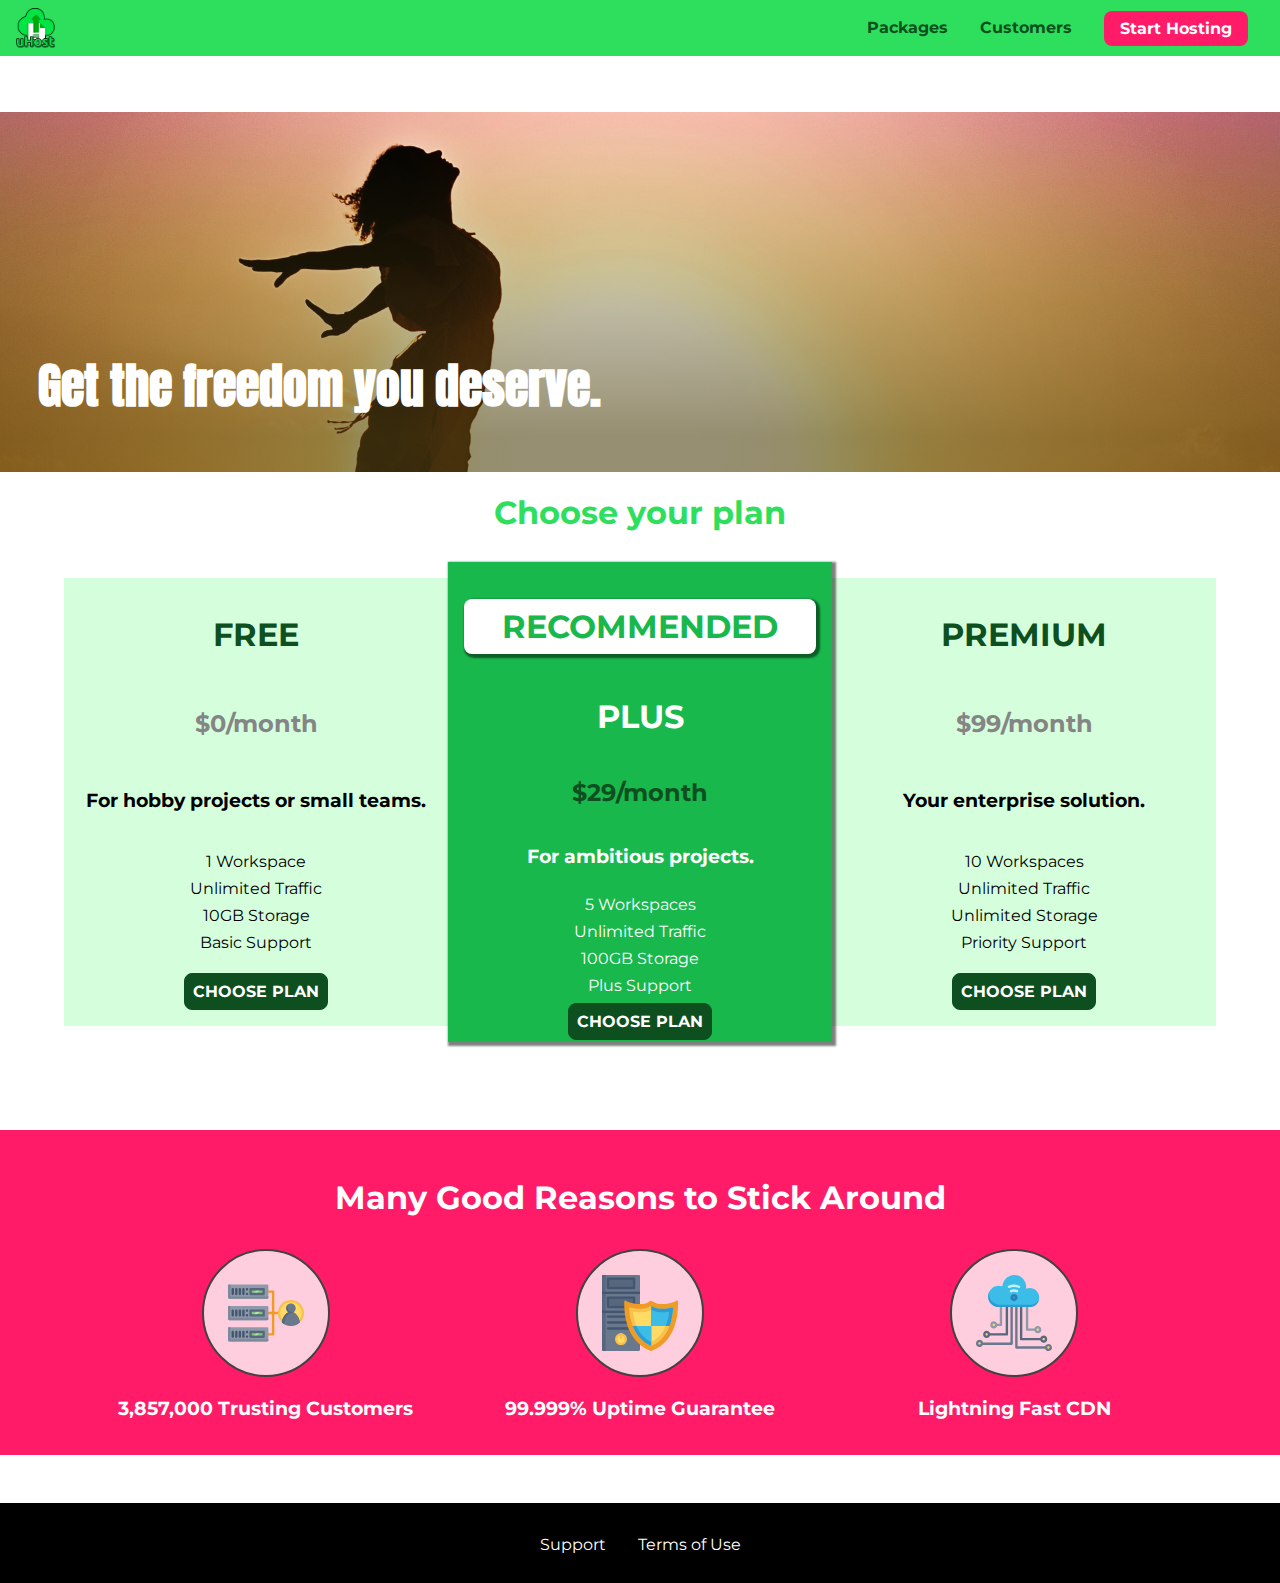
==== commit f8e65dad: "Using the Grid on our Project" ====
--- a/index.html
+++ b/index.html
@@ -4,7 +4,7 @@
 <head>
     <meta charset="UTF-8">
     <meta http-equiv="X-UA-Compatible" content="ie=edge">
-    <meta name="viewport" content="width=device-width, initial scale=1.0">
+    <meta name="viewport" content="width=device-width, initial-scale=1.0">
     <title>uHost</title>
     <link rel="shortcut icon" href="favicon.png">
     <link rel="stylesheet" href="shared.css">
--- a/shared.css
+++ b/shared.css
@@ -1,19 +1,32 @@
-@import url('https://fonts.googleapis.com/css2?family=Roboto&display=swap');
+@import url('https://fonts.googleapis.com/css2?family=Roboto:wght@400;900&display=swap');
 @import url('https://fonts.googleapis.com/css2?family=Anton&display=swap');
 @import url('https://fonts.googleapis.com/css2?family=Montserrat:wght@400;700&display=swap');
 
 * {
     box-sizing: border-box;
+}
+
+html {
+    height: 100%;
 }
 
 body {
     font-family: 'Montserrat', sans-serif;
     margin: 0;
+    display: grid;
+    grid-template-rows: 3.5rem auto 8rem;
+    grid-template-areas: "header"
+                         "main"
+                         "footer";
+    /* padding-top: 3.5rem; */
+    height: 100%;
 }
 
 main {
-    min-height: calc(100vh - 3.5rem - 8rem);
+    /* min-height: calc(100vh - 3.5rem - 8rem); */
     margin-top: 3.5rem;
+    /* grid-row: 2 / 3; */
+    grid-area: main;
 }
 
 .backdrop {
@@ -34,12 +47,10 @@
     left: 0;
     background: #2ddf5c;
     padding: 0.5rem 1rem;
-    z-index: 1;
-}
-
-.main-header>div {
-    display: inline-block;
-    vertical-align: middle;
+    z-index: 60;
+    display: flex;
+    align-items: center;
+    justify-content: space-between;
 }
 
 .toggle-button {
@@ -68,14 +79,12 @@
     color: #0e4f1f;
     text-decoration: none;
     font-weight: bold;
+    /* width: 20px; */
+}
+
+.main-header__brand img {
     height: 2.5rem;
-    /* width: 20px; */
-    display: inline-block;
     vertical-align: middle;
-}
-
-.main-header__brand img {
-    height: 100%;
     /* width: 100%; */
 }
 
@@ -87,10 +96,10 @@
     margin: 0;
     padding: 0;
     list-style: none;
+    display: flex;
 }
 
 .main-nav__item {
-    display: inline-block;
     margin: 0 1rem;
 }
 
@@ -131,10 +140,7 @@
     }
 
     .main-nav {
-        display: inline-block;
-        text-align: right;
-        width: calc(100% - 44px);
-        vertical-align: middle;
+        display: flex;
     }
 }
 
@@ -142,18 +148,21 @@
     background: black;
     padding: 2rem;
     margin-top: 3rem;
+    /* grid-row: 3 / 4; */
+    grid-area: footer;
 }
 
 .main-footer__links {
     list-style: none;
     margin: 0;
     padding: 0;
-    text-align: center;
+    display: flex;
+    flex-direction: column;
+    align-items: center;
 }
 
 .main-footer__link {
-    display: block;
-    margin: 1rem;
+    margin: 0.5rem 0;
 }
 
 .main-footer__link a {
@@ -181,9 +190,12 @@
     width: 90%;
     height: 100%;
     list-style: none;
-    margin: 10% auto;
+    margin: 0 auto;
     padding: 0;
-    text-align: center;
+    display: flex;
+    flex-direction: column;
+    justify-content: center;
+    align-items: center;
 }
 
 .mobile-nav__item {
@@ -228,7 +240,11 @@
 
 @media (min-width: 40rem) {
     .main-footer__link {
-        display: inline-block;
         margin: 0 1rem;
     }
+
+    .main-footer__links {
+        flex-direction: row;
+        justify-content: center;
+    }
 }--- a/main.css
+++ b/main.css
@@ -102,19 +102,25 @@
   {
   .plan__list {
     width: 100%;
-    text-align: center;
+    display: flex;
+    justify-content: center;
+    align-items: center;
   }
 
   .plan {
-    display: inline-block;
     width: 30%;
-    vertical-align: middle;
     min-width: 13rem;
     max-width: 25rem;
+    display: flex;
+    flex-direction: column;
+    justify-content: space-between;
+    height: 28rem;
   }
 
   .plan--highlighted {
     box-shadow: 2px 2px 2px 2px rgba(0, 0, 0, 0.5);
+    height: 30rem;
+    z-index: 50;
   }
 }
 
@@ -149,10 +155,13 @@
 
 @media (min-width: 30rem) {
   .key-feature {
-    display: inline-block;
     width: 30%;
     max-width: 25rem;
-    vertical-align: top;
+  }
+
+  .key-feature__list {
+    display: flex;
+    justify-content: center;
   }
 }
 
